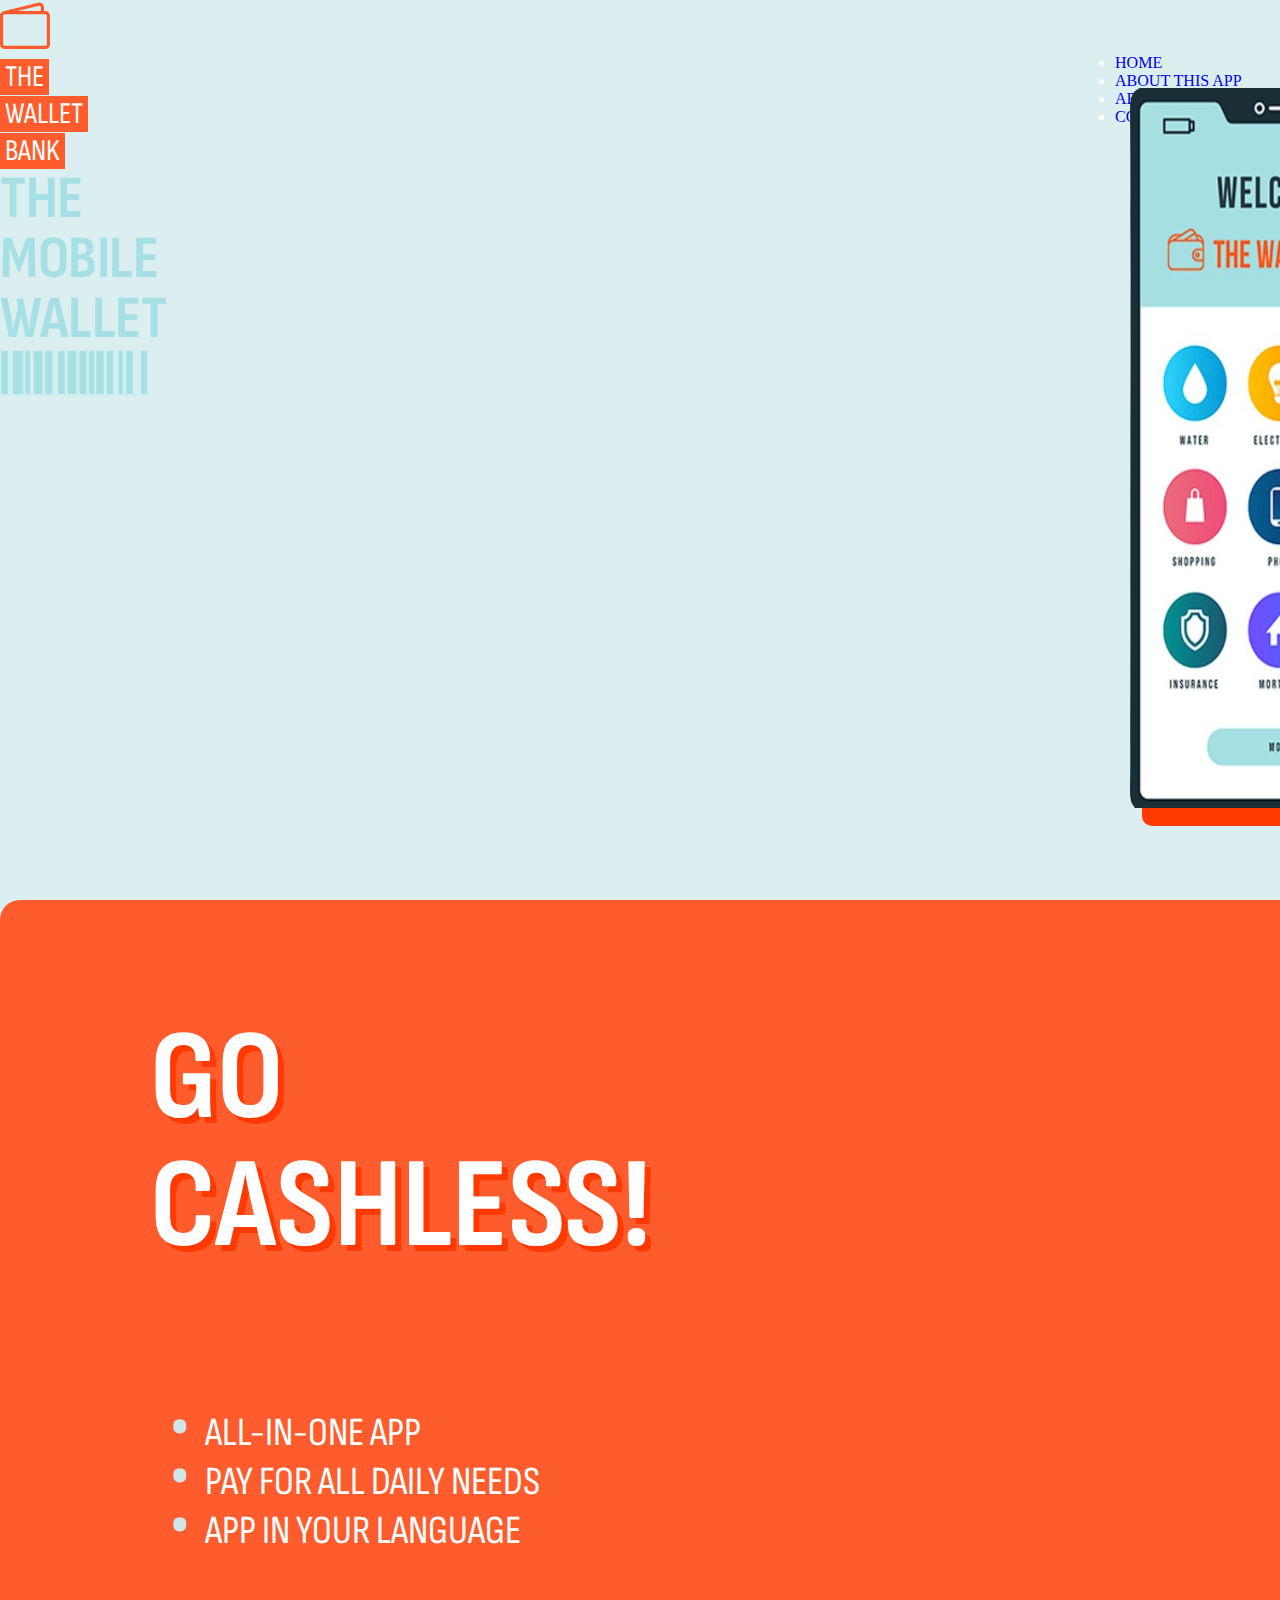
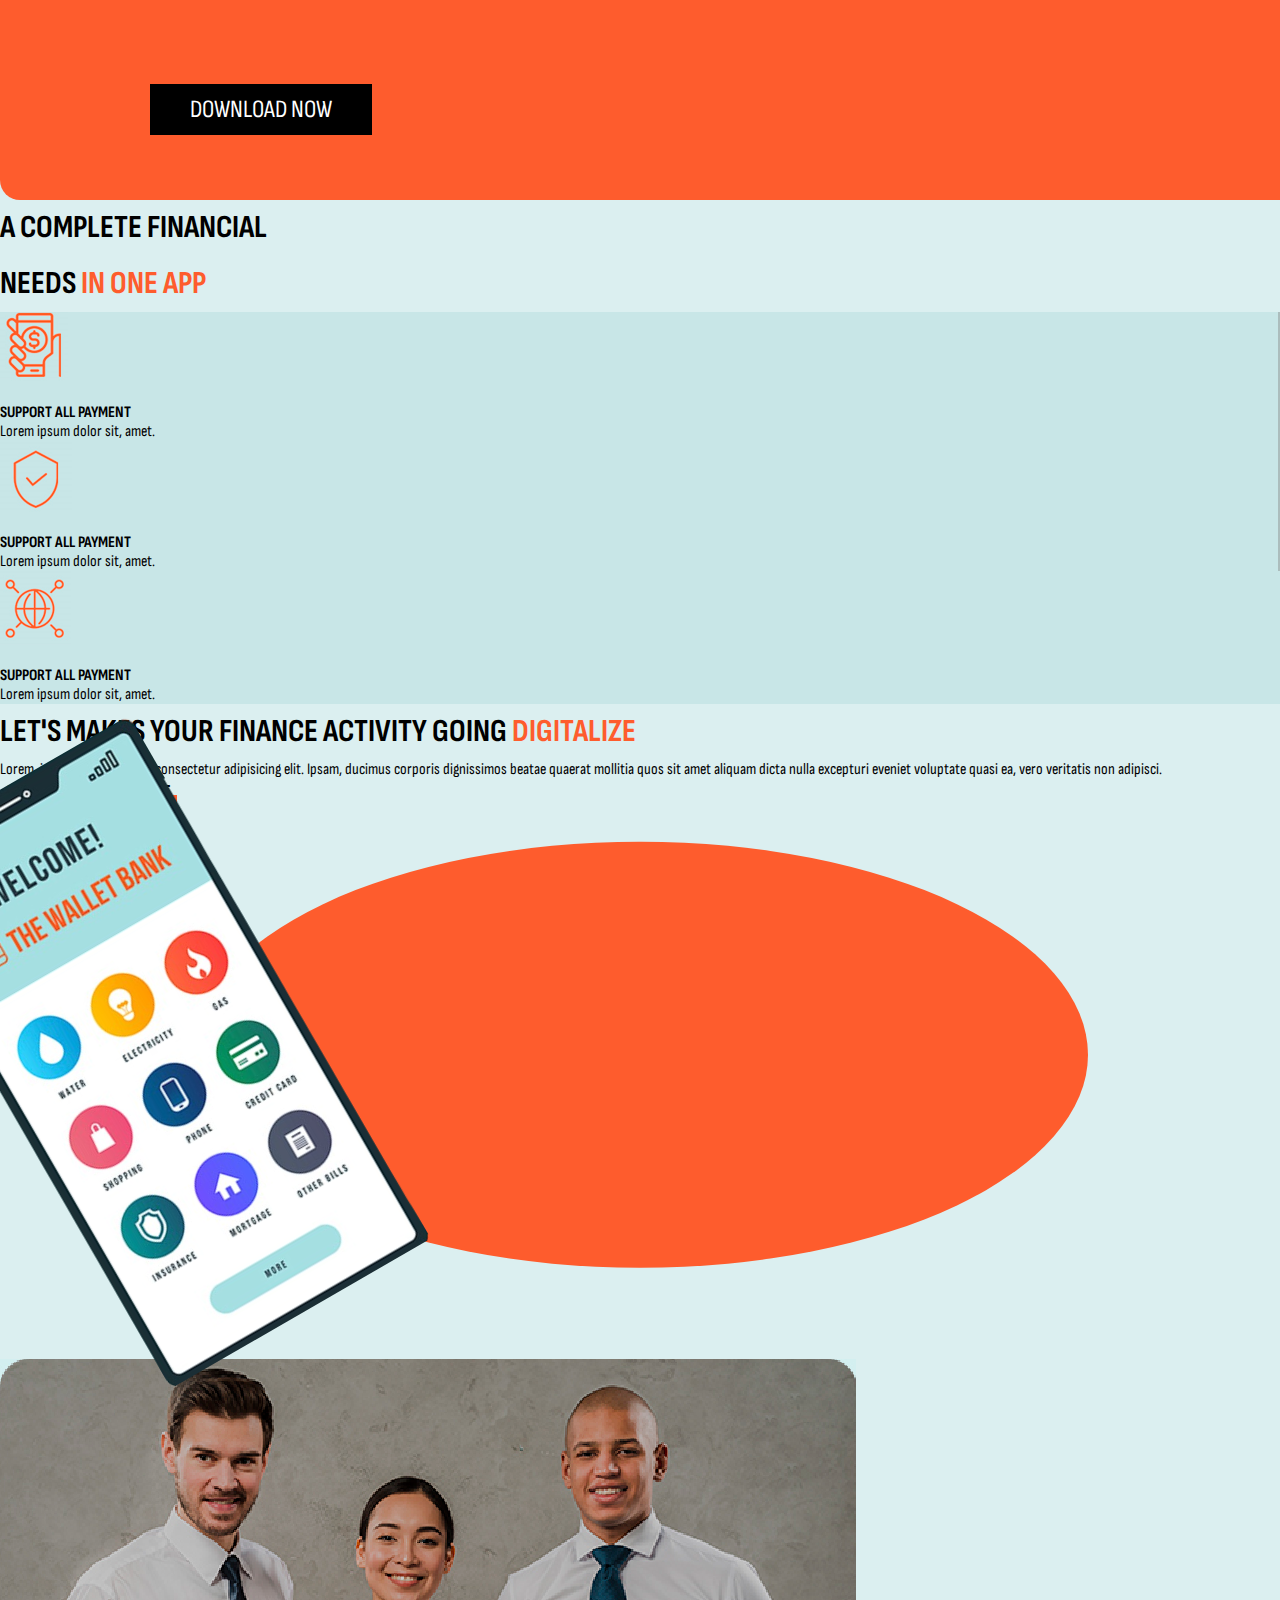
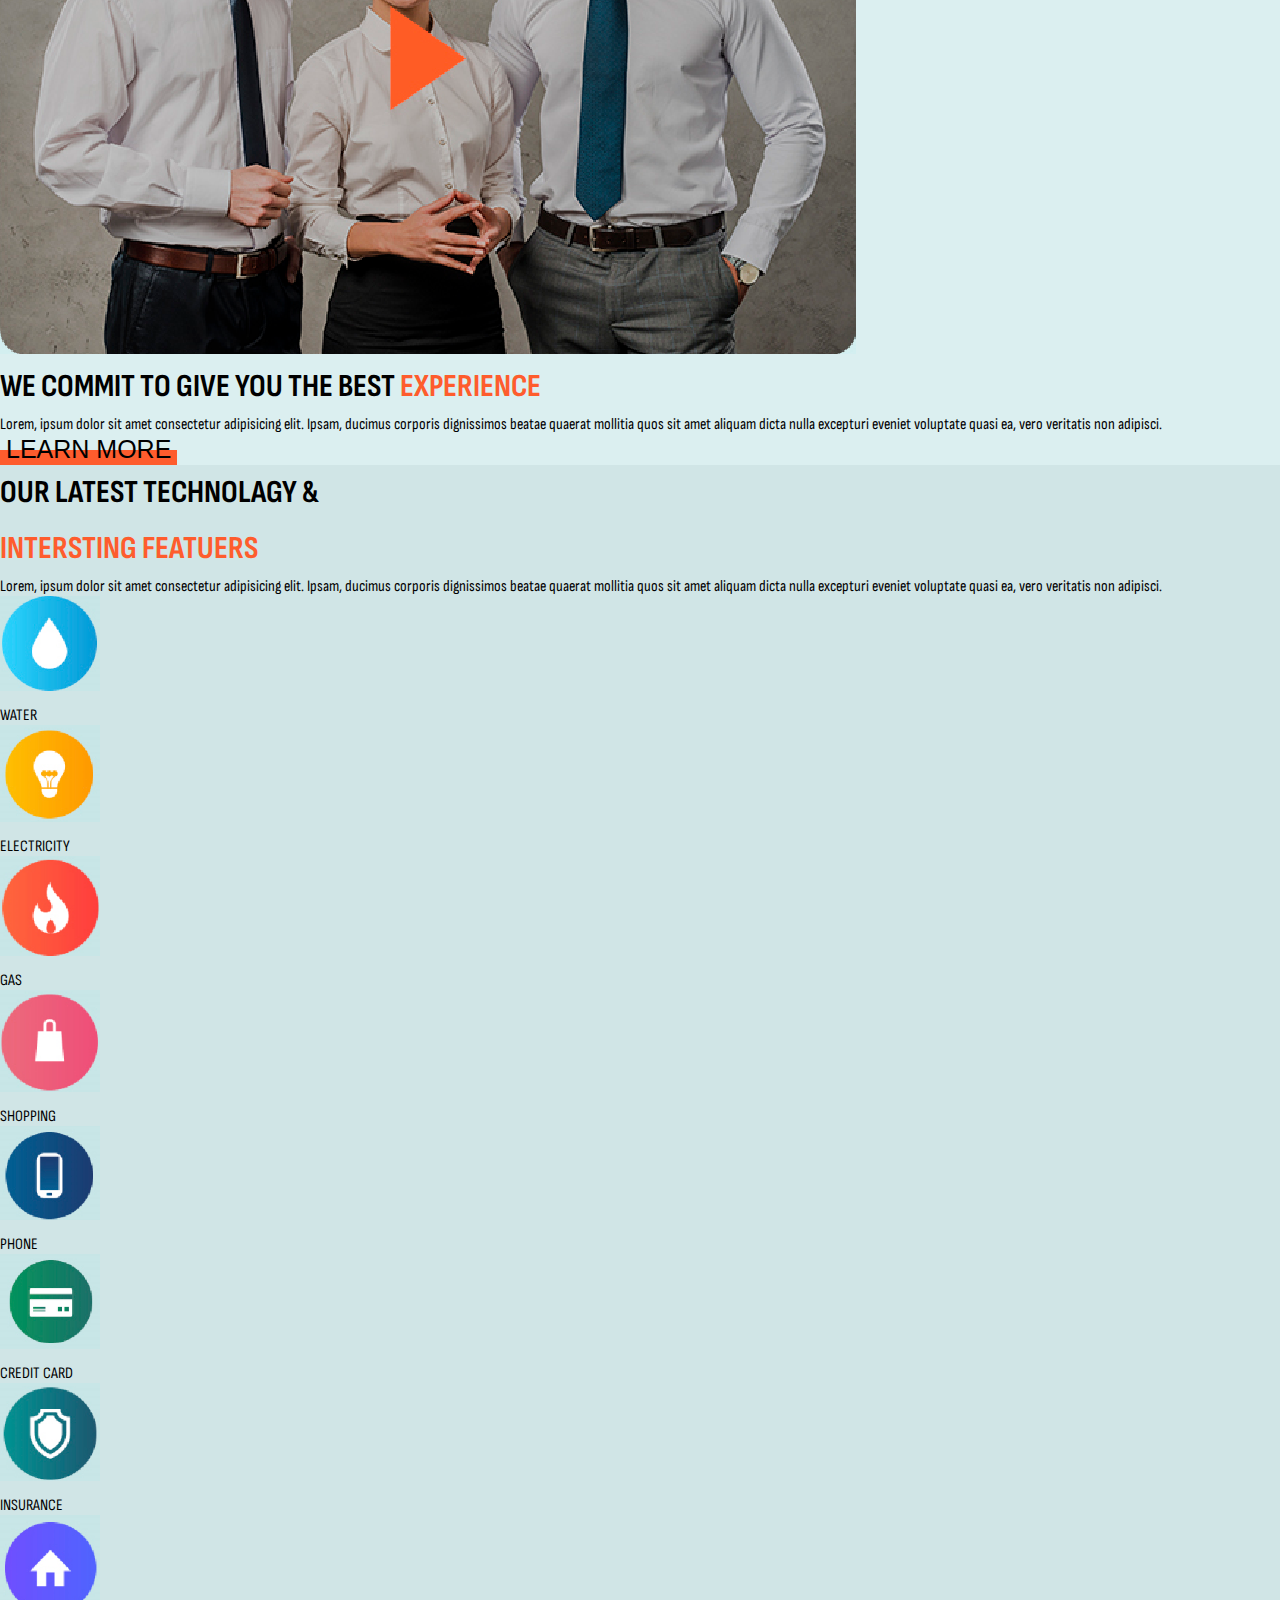
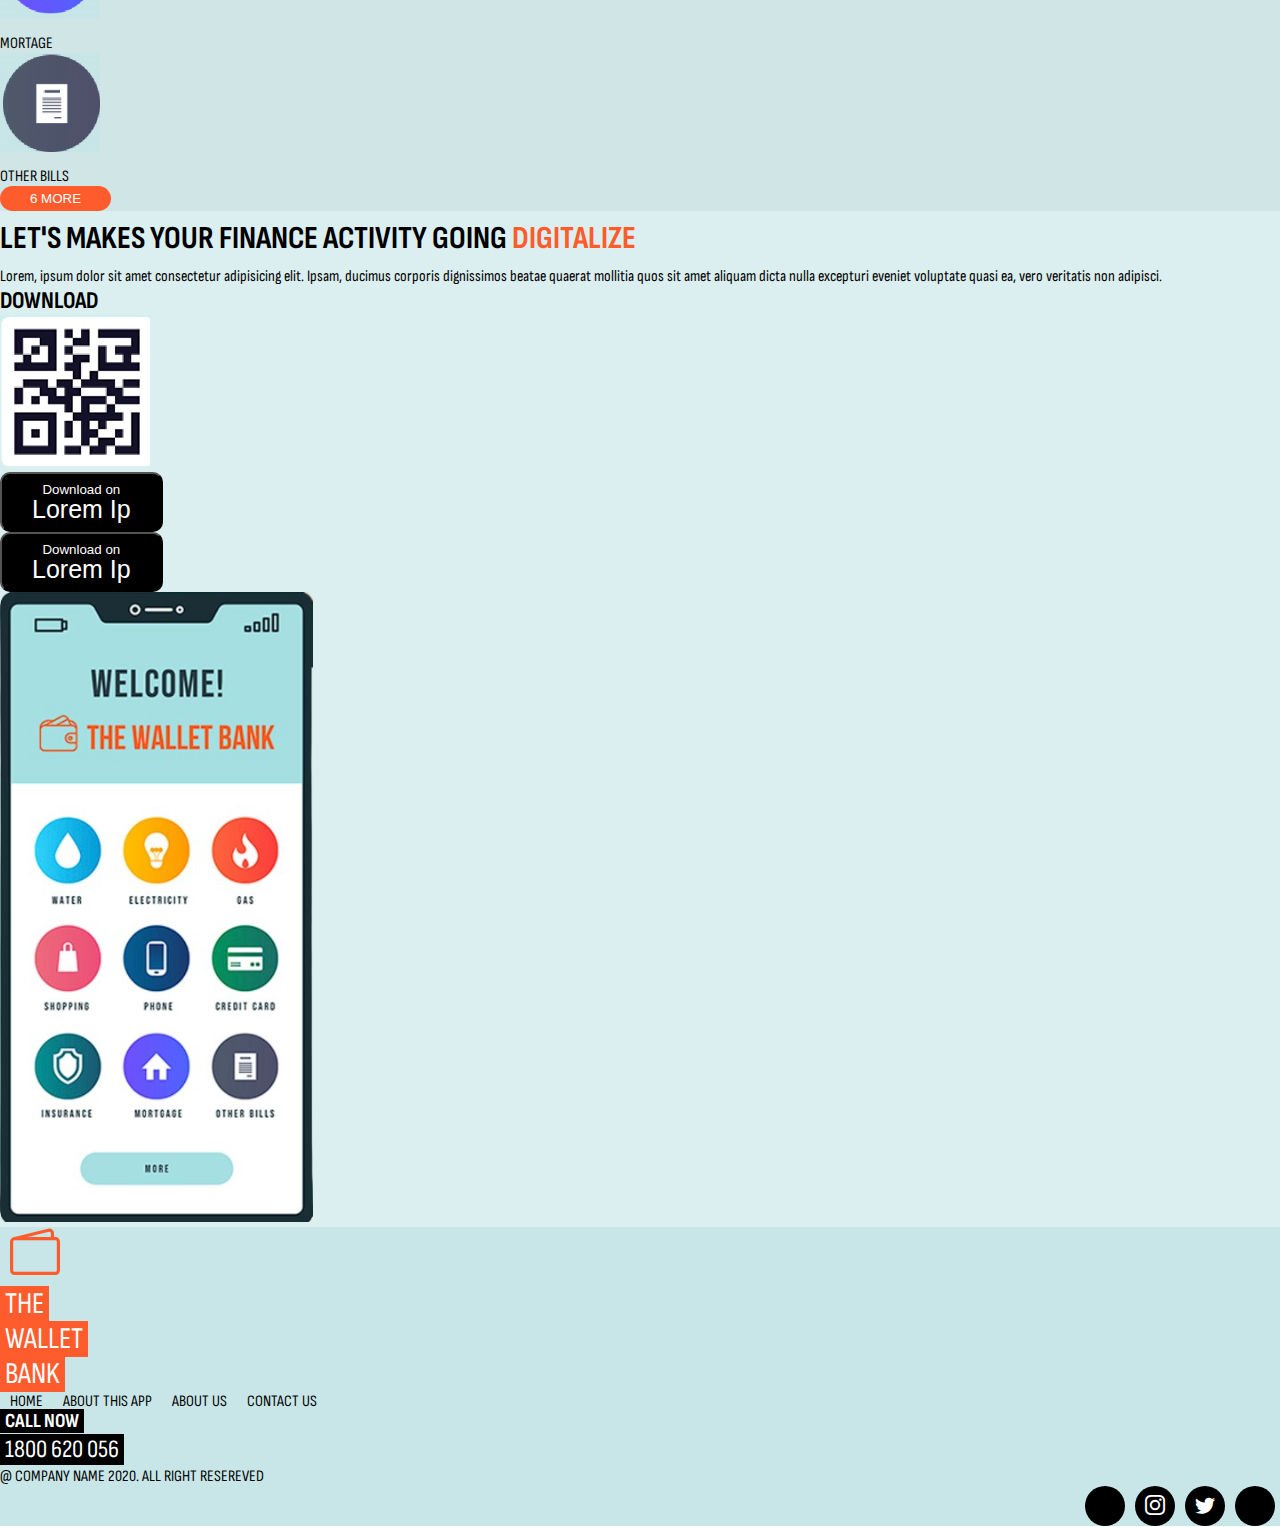
==== Codefest V2/cashless/index.html @ 26c16d8a "Add files via upload" ====
<!DOCTYPE html>
<html lang="en">

<head>
    <meta charset="UTF-8">
    <meta http-equiv="X-UA-Compatible" content="IE=edge">
    <meta name="viewport" content="width=device-width, initial-scale=1.0">

    <title>Cashless</title>

    <!-- Bootstrap CSS -->
    <link href="https://cdn.jsdelivr.net/npm/bootstrap@5.1.3/dist/css/bootstrap.min.css" rel="stylesheet"
        integrity="sha384-1BmE4kWBq78iYhFldvKuhfTAU6auU8tT94WrHftjDbrCEXSU1oBoqyl2QvZ6jIW3" crossorigin="anonymous">

    <!--  Bootstrap-Icons -->
    <link rel="stylesheet" href="https://cdn.jsdelivr.net/npm/bootstrap-icons@1.8.2/font/bootstrap-icons.css">

    <!--  Font Awesome -->
    <link rel="stylesheet" href="https://pro.fontawesome.com/releases/v5.10.0/css/all.css"
        integrity="sha384-AYmEC3Yw5cVb3ZcuHtOA93w35dYTsvhLPVnYs9eStHfGJvOvKxVfELGroGkvsg+p" crossorigin="anonymous" />

    <!--  Custom CSS -->
    <link rel="stylesheet" type="text/css" href="css/style.css">


    <!-- Logo -->
    <link rel="icon" href="assets/img/logo.png" type="image/icon type">

    <!-- JS -->
    <script src="https://ajax.googleapis.com/ajax/libs/jquery/3.6.3/jquery.min.js"></script>
    <script src="js/index.js"></script>


</head>

<body>
    <div class="banner" id="home">
        <header>
            <div class="dropdown">
                <a class="text-light" href="#" role="button" data-bs-toggle="dropdown" aria-expanded="false">
                    <i class="fas fa-bars fs-4"></i>
                </a>
                <ul class="dropdown-menu">
                    <li><a class="dropdown-item" href="#home">HOME</a></li>
                    <li><a class="dropdown-item" href="#aboutThisApp">ABOUT THIS APP</a></li>
                    <li><a class="dropdown-item" href="#aboutUs">ABOUT US</a></li>
                    <li><a class="dropdown-item" href="#contactUs">CONTACT US</a></li>
                </ul>
            </div>

        </header>
        <div class="row">
            <div class="col-md side-left">
                <div class="side-left-inner py-4">
                    <div class="logo row">
                        <div class="col-4 text-end">
                            <i class="bi bi-wallet2 walleticon"></i>
                        </div>
                        <div class="col-8">
                            <p class="walleticon-text">
                                <span>THE</span><br>
                                <span>WALLET</span><br>
                                <span>BANK</span>
                            </p>
                            <div class="py-5">
                                <h1>
                                    THE <br>MOBILE <br>WALLET <br><img src="assets/img/barcode.png" class="barcode">
                                </h1>
                            </div>
                        </div>
                    </div>

                </div>
                <div class="mobileSS-inner">
                    <span><img src="assets/img/CASHLESS.png" class="img-fluid"></span>
                </div>
            </div>

            <div class="col-md-8 side-right">
                <div class="side-right-inner">
                    <h1 class="title">GO<br>CASHLESS!</h1>
                    <ul class="ul-list">
                        <li class="li-item">ALL-IN-ONE APP</li>
                        <li class="li-item">PAY FOR ALL DAILY NEEDS</li>
                        <li class="li-item">APP IN YOUR LANGUAGE</li>
                    </ul>
                    <div><button class="downloadBtn">DOWNLOAD NOW</button></div>
                </div>

            </div>
        </div>
    </div>
    <div class="section-1 py-5" id="aboutThisApp">
        <div class="container ">
            <h1 class="text-center fw-bold title">A COMPLETE FINANCIAL <br>NEEDS <span>IN ONE APP</span></h1>
            <div class="card-row">
                <div class="row mt-5 py-5">
                    <div class="col-md text-center p-5 m-0 card-items">
                        <img src="assets/img/1.png">
                        <h4 class="fw-bold">SUPPORT ALL PAYMENT</h4>
                        <p class="text-secondary">Lorem ipsum dolor sit, amet.</p>
                    </div>
                    <div class="col-md text-center p-5 m-0 card-items">
                        <img src="assets/img/2.png">

                        <h4 class="fw-bold">SUPPORT ALL PAYMENT</h4>
                        <p class="text-secondary">Lorem ipsum dolor sit, amet.</p>
                    </div>
                    <div class="col-md text-center p-5 m-0 card-items">
                        <img src="assets/img/3.png">

                        <h4 class="fw-bold">SUPPORT ALL PAYMENT</h4>
                        <p class="text-secondary">Lorem ipsum dolor sit, amet.</p>
                    </div>
                </div>
            </div>
            <div class="row p-5 align-items-center mobileROw">
                <div class="col-md text-start p-5">
                    <h1 class="title display-4">LET'S MAKES YOUR FINANCE ACTIVITY GOING <span>DIGITALIZE</span></h1>
                    <p class="text-secondary fs-5">
                        Lorem, ipsum dolor sit amet consectetur adipisicing elit. Ipsam, ducimus corporis dignissimos
                        beatae quaerat mollitia quos sit amet aliquam dicta nulla excepturi eveniet voluptate quasi ea,
                        vero veritatis non adipisci.
                    </p>
                    <div><button class="learnmoreBtn">LEARN MORE</button></div>
                </div>
                <div class="col-md text-center">
                    <div class="mobile-img">
                        <span><img src="assets/img/CASHLESS.png" class="img-fluid"></span>
                    </div>
                </div>

            </div>
            <div class="row py-5 align-items-center mobileROw">
                <div class="col-md pe-5">
                    <img src="assets/img/4.png" class="img-fluid">
                </div>
                <div class="col-md text-start p-5">
                    <h1 class="title display-4">WE COMMIT TO GIVE YOU THE BEST <span>EXPERIENCE</span></h1>
                    <p class="text-secondary fs-5">
                        Lorem, ipsum dolor sit amet consectetur adipisicing elit. Ipsam, ducimus corporis dignissimos
                        beatae quaerat mollitia quos sit amet aliquam dicta nulla excepturi eveniet voluptate quasi ea,
                        vero veritatis non adipisci.
                    </p>
                    <div><button class="learnmoreBtn">LEARN MORE</button></div>
                </div>

            </div>
        </div>
    </div>
    <div class="section-2" id="aboutUs">
        <div class="container py-5 ">
            <h1 class="title text-center fw-bold">OUR LATEST TECHNOLAGY & <br><span>INTERSTING FEATUERS</span></h1>
            <p class="text-secondary text-center fs-5 w-75 mx-auto">
                Lorem, ipsum dolor sit amet consectetur adipisicing elit. Ipsam, ducimus corporis dignissimos
                beatae quaerat mollitia quos sit amet aliquam dicta nulla excepturi eveniet voluptate quasi ea,
                vero veritatis non adipisci.
            </p>

            <div class="row feature px-5 pt-5 pb-3">
                <div class="col-lg text-center col-md-6 col-sm-6">
                    <img src="assets/img/feature/1.png">
                    <p>WATER</p>
                </div>
                <div class="col-lg text-center col-md-6 col-sm-6 ">
                    <img src="assets/img/feature/2.png">
                    <p>ELECTRICITY</p>
                </div>
                <div class="col-lg text-center col-md-6 col-sm-6">
                    <img src="assets/img/feature/3.png">
                    <p>GAS</p>
                </div>
                <div class="col-lg text-center col-md-6 col-sm-6">
                    <img src="assets/img/feature/4.png">
                    <p>SHOPPING</p>
                </div>
                <div class="col-lg text-center col-md-6 col-sm-6">
                    <img src="assets/img/feature/5.png">
                    <p>PHONE</p>
                </div>
            </div>
            <div class="row feature px-5 pb-5">
                <div class="col-lg text-center col-md-6 col-sm-6">
                    <img src="assets/img/feature/6.png">
                    <p>CREDIT CARD</p>
                </div>
                <div class="col-lg text-center col-md-6 col-sm-6">
                    <img src="assets/img/feature/7.png">
                    <p>INSURANCE</p>
                </div>
                <div class="col-lg text-center col-md-6 col-sm-6">
                    <img src="assets/img/feature/8.png">
                    <p>MORTAGE</p>
                </div>
                <div class="col-lg text-center col-md-6 col-sm-6">
                    <img src="assets/img/feature/9.png">
                    <p>OTHER BILLS</p>
                </div>
            </div>
            <div class="text-center"><button class="more6">6 MORE</button></div>
        </div>
    </div>
    <div class="section-3" id="contactUs">
        <div class="container py-5">
            <div class="row p-5 align-items-center mobileROw">
                <div class="col-md text-start p-5">
                    <h1 class="title display-4">LET'S MAKES YOUR FINANCE ACTIVITY GOING <span>DIGITALIZE</span></h1>
                    <p class="text-secondary fs-5 my-3">
                        Lorem, ipsum dolor sit amet consectetur adipisicing elit. Ipsam, ducimus corporis dignissimos
                        beatae quaerat mollitia quos sit amet aliquam dicta nulla excepturi eveniet voluptate quasi ea,
                        vero veritatis non adipisci.
                    </p>
                    <div>
                        <h2 class="fw-bold">DOWNLOAD</h2>
                        <div class="row align-items-center">
                            <div class="col-md-auto m-0 p-0">
                                <img src="assets/img/qr.png" class="img-fluid" width="150px">

                            </div>
                            <div class="col-md">
                                <div>
                                    <button>
                                        <div><i class="fas fa-play"></i></div>
                                        <div>
                                            Download on
                                            <p>Lorem Ip</p>
                                        </div>
                                    </button>
                                </div>
                                <div class="mt-2">
                                    <button>
                                        <div><i class="fas fa-play"></i></div>
                                        <div>
                                            Download on
                                            <p>Lorem Ip</p>
                                        </div>
                                    </button>
                                </div>
                            </div>
                        </div>
                    </div>
                </div>
                <div class="col-md text-center">

                    <div class="mobile-img2">
                        <span><img src="assets/img/CASHLESS.png" class="img-fluid"></span>
                    </div>
                </div>

            </div>
            <footer>
                <div class="p-5">
                    <div class="row justify-content-between footer">
                        <div class="col-md">
                            <div class="logo row mb-5">
                                <div class="col-auto text-end">
                                    <i class="bi bi-wallet2 walleticon"></i>
                                </div>
                                <div class="col-auto">
                                    <p class="walleticon-text">
                                        <span>THE</span><br>
                                        <span>WALLET</span><br>
                                        <span>BANK</span>
                                    </p>
                                </div>
                            </div>
                        </div>
                        <div class="col-md-auto menu">
                            <ul>
                                <li><a href="#home">HOME</a></li>
                                <li><a href="#aboutThisApp">ABOUT THIS APP</a></li>
                                <li><a href="#aboutUs">ABOUT US</a></li>
                                <li><a href="#contactUs">CONTACT US</a></li>
                            </ul>
                        </div>
                    </div>
                    <div class="row align-items-center justify-content-between mt-4 g-4 footer">
                        <div class="col-md">
                            <div class="callnow">
                                <a href="tel: 1800 620 056">
                                    <span>CALL NOW</span><br>
                                    <span>1800 620 056</span>
                                </a>
                            </div>
                        </div>
                        <div class="col-md text-center">
                            <p>@ COMPANY NAME 2020. ALL RIGHT RESEREVED</p>
                        </div>
                        <div class="col-md icon">
                            <span><i class="fab fa-facebook-f"></i></span>
                            <span><i class="bi bi-instagram"></i></span>
                            <span><i class="bi bi-twitter"></i></span>
                            <span><i class="fab fa-whatsapp"></i></span>
                        </div>
                    </div>

                </div>

            </footer>
        </div>
    </div>



    <script src="https://cdn.jsdelivr.net/npm/bootstrap@5.1.3/dist/js/bootstrap.bundle.min.js"
        integrity="sha384-ka7Sk0Gln4gmtz2MlQnikT1wXgYsOg+OMhuP+IlRH9sENBO0LRn5q+8nbTov4+1p"
        crossorigin="anonymous"></script>
</body>

</html>
---- Codefest V2/cashless/css/style.css ----
@import url('https://fonts.googleapis.com/css2?family=Sofia+Sans+Condensed:wght@700&display=swap');

:root {
    --orange: #FE5C2D;
    --orange-dark: #FF3900;
    --grey-light: #DBEFF0;
    --grey-dark: #D0E5E6;
    --grey-darken: #c8e6e7;
    --grey-text: #a7e0e4;
}

a {
    text-decoration: none;
}

h1,
h2,
h3,
h4,
h5,
h6,
p,
span,
a,
img,
div,
i,
input,
textarea,
body,
header,
nav,
ul,
li,
nav,
header,
.row,
.img-fluid {
    margin: 0;
    padding: 0;
}

h1.title {
    line-height: 3.5rem;
}

h1.title span {
    color: var(--orange);
}



/* SECTION 1 -------------------------------------------------------------------------------- */

.banner {
    background-color: var(--grey-light);
    min-height: 100vh;
    position: relative;
    overflow-x: auto;
}
header{
    position: absolute;
    top: 3%;
    right: 3%;
    color: white;
}
.side-left {
    position: relative;
    min-height: 100vh;
    color: var(--grey-text);
}

.side-left-inner {
    width: calc(100% - 150px);

}

.side-left-inner i {
    font-size: 150px;
    color: var(--grey-text);
}

.side-left-inner h1 {
    font-size: 60px;
    line-height: 60px;
    letter-spacing: -0.4px !important;
    font-family: 'Sofia Sans Condensed', sans-serif;
}

.walleticon {
    font-size: 50px !important;
    color: var(--orange) !important;
}

.walleticon-text {
    line-height: 35px;
    font-size: 30px;
}

.walleticon-text span {
    color: white;
    padding: 0px 5px;

    background-color: var(--orange);
    font-family: 'Sofia Sans Condensed', sans-serif;
}

.barcode {
    width: 150px;
}

.mobileSS-inner {
    position: absolute;
    top: 0;
    right: -150px;
    height: 100%;
    width: 300px;
    display: flex;
    align-items: center;
}

.mobileSS-inner span {
    position: relative;
    z-index: 2;
}

.mobileSS-inner img {
    max-width: 300px;
    height: 80vh;
}

.mobileSS-inner span::after {
    content: " ";
    z-index: -1;
    border-radius: 10px;
    position: absolute;
    top: 2%;
    left: 4%;
    width: 100%;
    height: 100%;
    background-color: var(--orange-dark);
}

.side-right {
    min-height: 100vh;
    background-color: var(--orange);
    border-top-left-radius: 20px;
    border-bottom-left-radius: 20px;
    display: flex;
    align-items: center;
}

.side-right-inner {
    margin-left: auto;
    width: calc(100% - 150px);
    height: 80vh;
    padding-top: 50px;
    padding-left: 50px;

    display: flex;
    flex-direction: column;
    justify-content: space-between;
}

.side-right-inner .title {
    font-weight: bold;
    font-size: 8rem;
    line-height: 8rem;
    font-family: 'Sofia Sans Condensed', sans-serif;
    color: white;
    text-shadow: 6px 6px var(--orange-dark);

}

ul.ul-list {
    list-style: none;
    margin: 0;
    padding-left: 20px;
}

ul.ul-list li {
    font-size: 40px;
    line-height: 40px;
    color: white;
    font-family: 'Sofia Sans Condensed', sans-serif;
    position: relative;
}

/* ul.ul-list li::before {
    content: " ";
    border-radius: 10px;
    position: absolute;
    top: calc(50% - 6px);
    left: -20px;
    width: 12px;
    height: 12px;
    background-color: var(--grey-dark);
} */
ul.ul-list li::before {

    content: "\2022";
    font-weight: bold;
    display: inline-block;
    width: 0.5em;
    font-size: 70px;
    color: var(--grey-dark);

}

.side-right-inner button.downloadBtn {
    font-family: 'Sofia Sans Condensed', sans-serif;
    font-size: 25px;
    background-color: black;
    color: white;
    padding: 10px 40px;
    border: none;
}


/* SECTION - 1 ----------------------------------------------------------------------------------------- */


.section-1 {
    background-color: var(--grey-light);
    font-family: 'Sofia Sans Condensed', sans-serif;
    overflow: hidden;
}


.section-1 .card-row {
    background-color: var(--grey-darken);

}

.section-1 .card-row img {
    margin-bottom: 15px;
}

.section-1 .card-row .card-items:not(:last-child) {
    border-right: 2px solid rgba(128, 128, 128, 0.4);
    margin: 0;
    padding: 0;
}

.mobile-img {
    position: relative;
    z-index: 2;
    margin-top: -60px;
}

.mobile-img::after {
    content: "";
    position: absolute;
    top: 50%;
    left: 50%;
    transform: translate(-50%, -50%);
    height: 70%;
    width: 70%;
    background-color: var(--orange);
    border-radius: 50%;
    z-index: -1;
}

.mobile-img img {
    transform: rotate(-30deg);
    max-height: 80vh;
    max-width: 300px;
}

.learnmoreBtn {
    border: 0;
    position: relative;
    z-index: 2;
    background-color: transparent;
    font-size: 25px;
}

.learnmoreBtn::after {
    content: "";
    position: absolute;
    bottom: 0;
    left: 0;
    height: 50%;
    width: 100%;
    background-color: var(--orange);
    z-index: -1;
}



/* section-2 ----------------------------------------------------------------------------------------- */

.section-2 {
    background-color: var(--grey-dark);
    font-family: 'Sofia Sans Condensed', sans-serif;

}

.feature p {
    margin-top: 10px;
}

.feature img {
    width: 100px;
}

.more6 {
    border: none;
    background-color: var(--orange);
    color: white;
    padding: 5px 30px;
    border-radius: 20px;
}

/* section-3----------------------------------------------------------------------------------------- */

.section-3 {
    background-color: var(--grey-light);
    font-family: 'Sofia Sans Condensed', sans-serif;

}

.section-3 .mobile-img2 img {
    height: 70vh;
}

.section-3 i {
    color: white;
    font-size: 40px;
    padding: 10px;
}

.section-3 button {
    background-color: black;
    color: white;
    display: flex;
    padding: 10px 30px;
    padding-left: 10px;
    height: 60px;
    align-items: center;
    border-radius: 10px;
}

.section-3 button p {
    font-size: 25px;
    line-height: 25px;
}


footer{
    background-color: var(--grey-darken);
    font-family: 'Sofia Sans Condensed', sans-serif;

}


footer .callnow span {
    line-height: 35px;
    font-size: 25px;
    color: white;
    padding: 0px 5px;
    background-color: black;
}

footer .callnow span:first-child{
    font-size: 20px;
    line-height: 20px;
    font-weight: bold;
}
footer .icon{
    display: flex;
    flex-direction: row!important;
    justify-content: flex-end;
}
footer .icon span {
    margin: 0 5px;
    display: flex;
    align-items: center;
    justify-content: center ;
    width: 40px;
    height: 40px;
    border-radius: 50%;
    background-color: black;

}
footer .icon i{
    font-size: 20px!important;
    line-height: 20px!important ;
}

footer .menu ul{
    padding-left: 0;
    list-style: none;
    display:flex;
}
footer .menu ul li a{
    margin: 0 10px;
    color: black!important;
}

@media screen and (max-width: 768px) {
    header{
        color: var(--orange);
    }
    .side-left {
        overflow: hidden;
    }

    .mobileSS-inner {
        right: 4%;
    }

    .side-left-inner h1 {
        font-size: 50px;
        line-height: 50px;
    }

    .side-right-inner {
        width: 100%;
    }

    .section-1 .card-row .card-items:not(:last-child) {
        border: none;
        border-bottom: 2px solid rgba(128, 128, 128, 0.4);
    }

    .mobile-img {
        margin-top: 50px;
    }
    footer .footer{
        justify-content: center!important;
    }
    footer .icon{
        justify-content: center;
    }
}

@media screen and (max-width: 600px) {
    .mobileSS-inner {
        right: -200px;

    }

    .side-right {
        width: 100%;
    }

    .side-right-inner .title {
        font-size: 4.5rem;
        line-height: 4.5rem;
    }

    ul.ul-list li {
        font-size: 35px;
        line-height: 35px;
    }
}
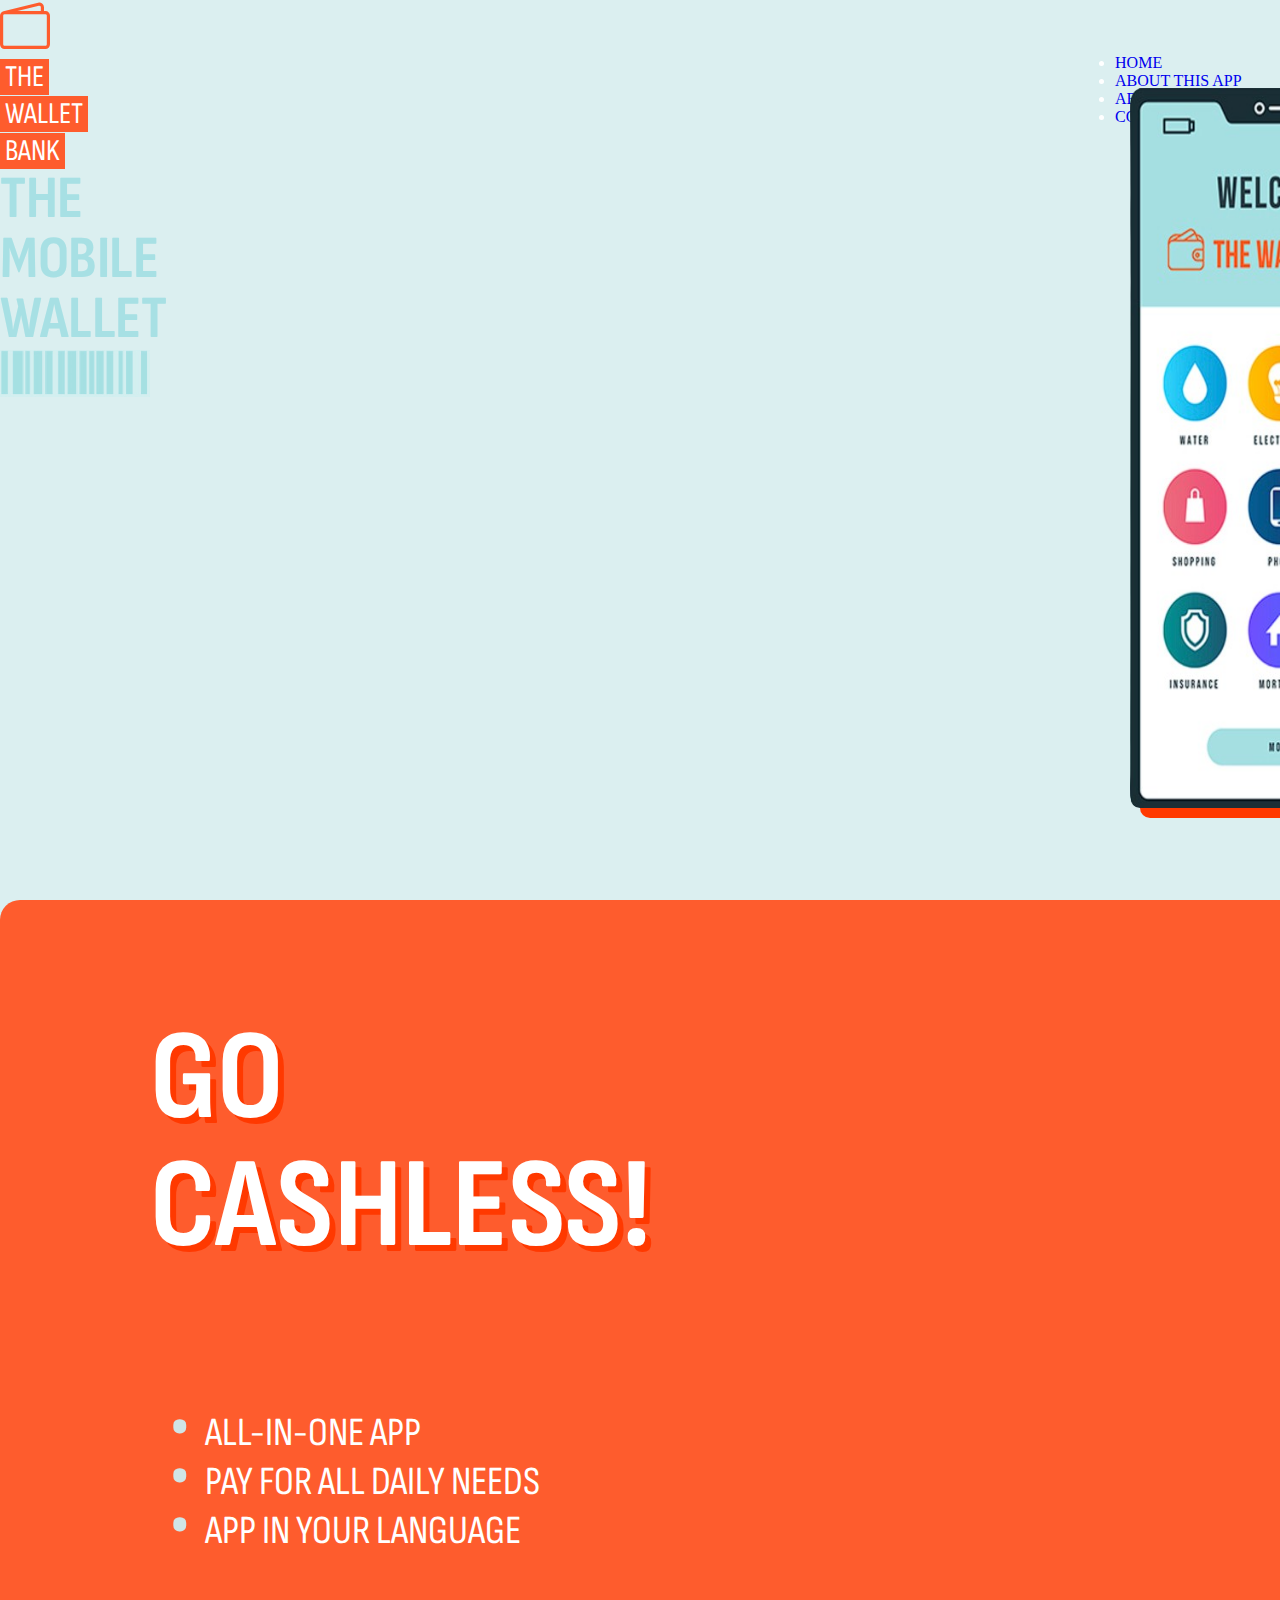
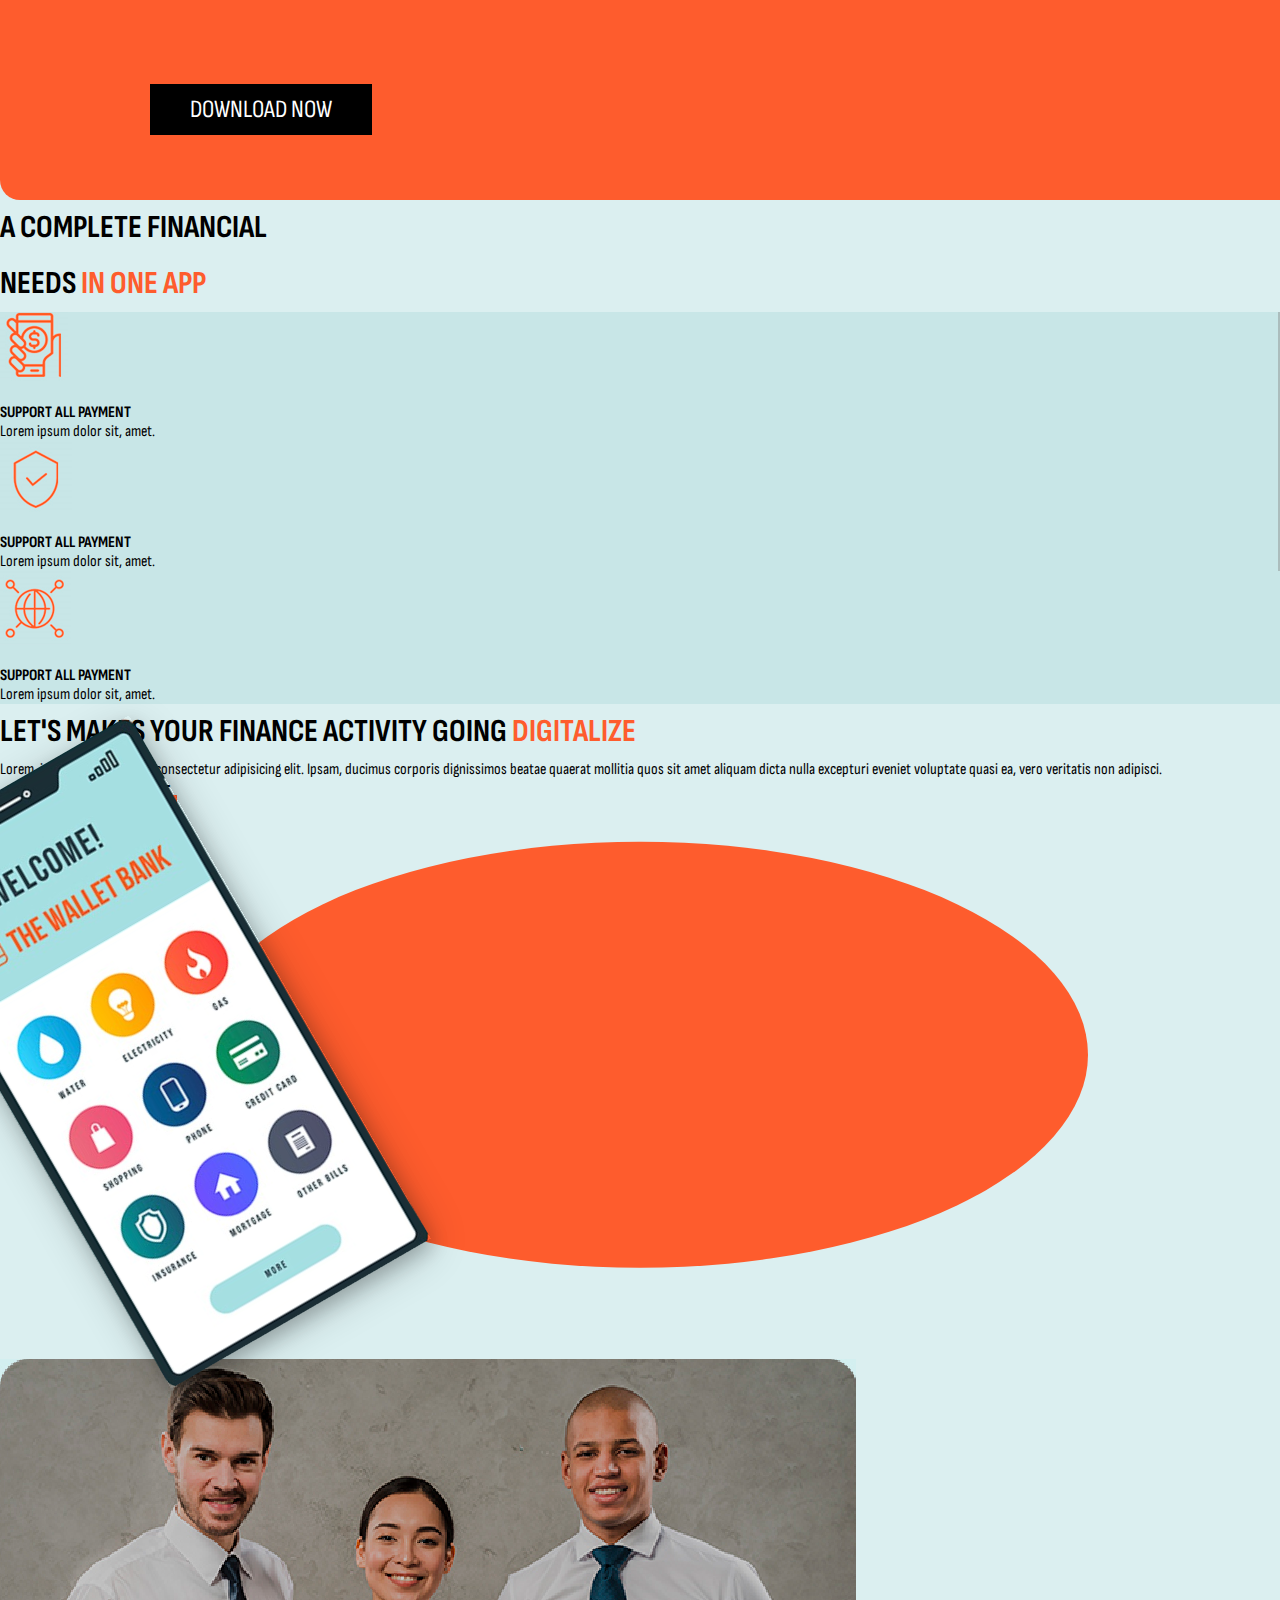
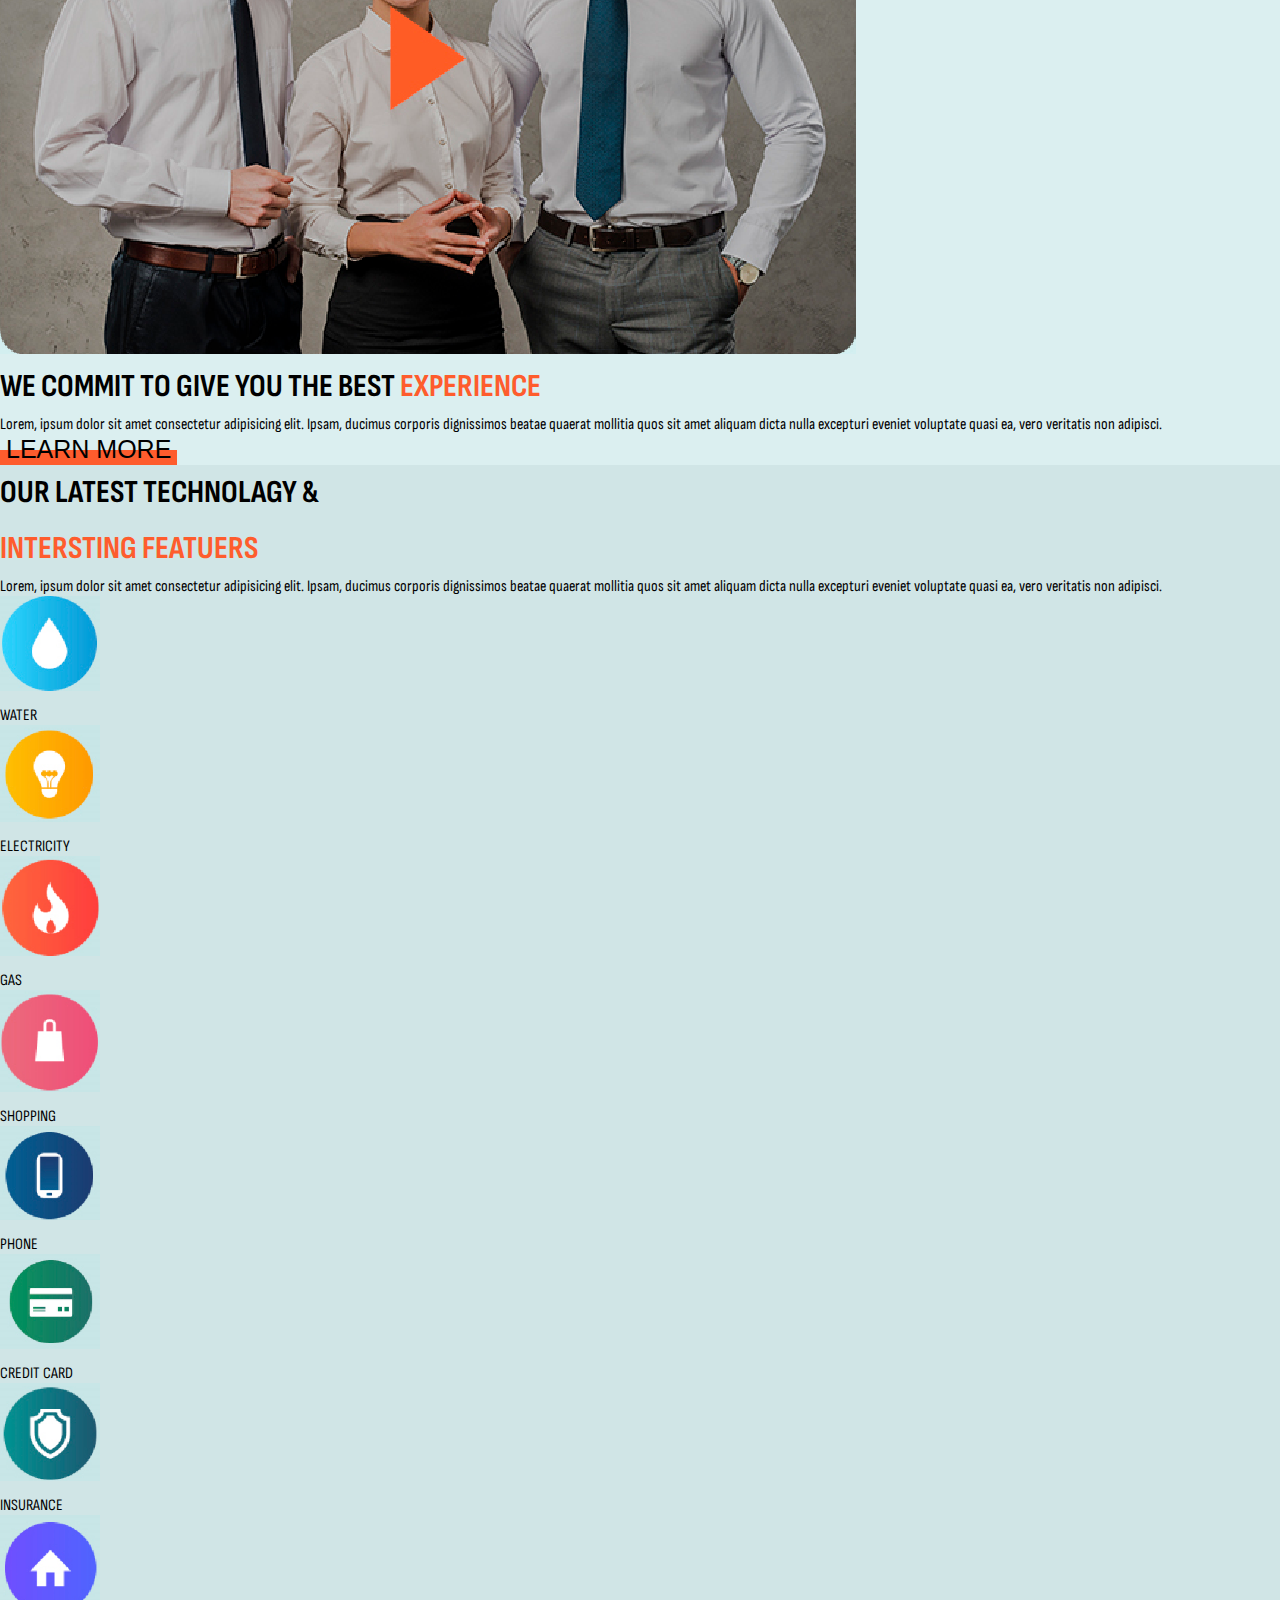
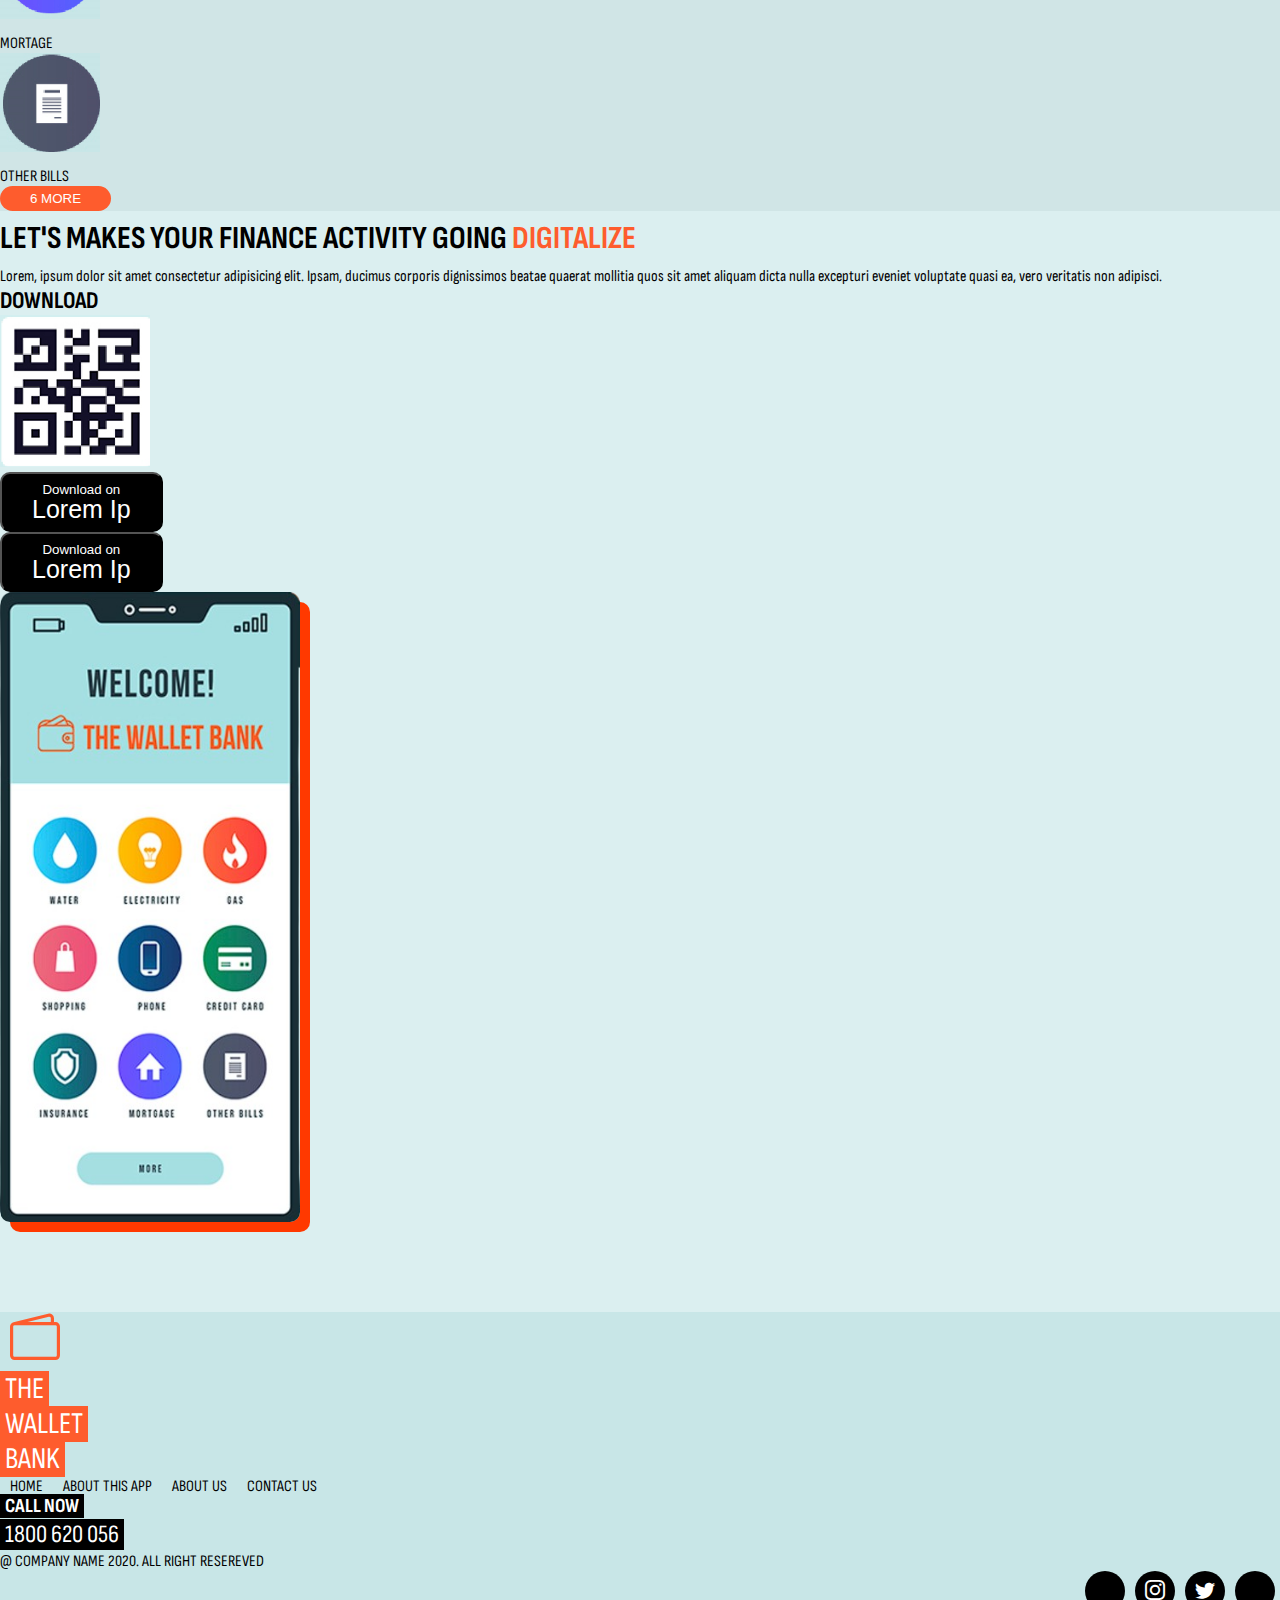
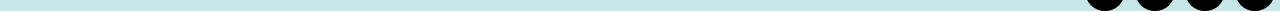
==== commit 82a3bcad: "Add files via upload" ====
--- a/Codefest V2/cashless/index.html
+++ b/Codefest V2/cashless/index.html
@@ -71,7 +71,7 @@
                     </div>
 
                 </div>
-                <div class="mobileSS-inner">
+                <div class="mobileshadowOrange mobileSS-inner">
                     <span><img src="assets/img/CASHLESS.png" class="img-fluid"></span>
                 </div>
             </div>
@@ -241,8 +241,7 @@
                     </div>
                 </div>
                 <div class="col-md text-center">
-
-                    <div class="mobile-img2">
+                    <div class=" mobile-img2 mobileshadowOrange">
                         <span><img src="assets/img/CASHLESS.png" class="img-fluid"></span>
                     </div>
                 </div>
--- a/Codefest V2/cashless/css/style.css
+++ b/Codefest V2/cashless/css/style.css
@@ -119,9 +119,9 @@
     align-items: center;
 }
 
-.mobileSS-inner span {
-    position: relative;
-    z-index: 2;
+.mobileshadowOrange img {
+    border-radius: 10px!important;
+    box-shadow: 10px 10px var(--orange-dark)!important;
 }
 
 .mobileSS-inner img {
@@ -129,17 +129,6 @@
     height: 80vh;
 }
 
-.mobileSS-inner span::after {
-    content: " ";
-    z-index: -1;
-    border-radius: 10px;
-    position: absolute;
-    top: 2%;
-    left: 4%;
-    width: 100%;
-    height: 100%;
-    background-color: var(--orange-dark);
-}
 
 .side-right {
     min-height: 100vh;
@@ -265,6 +254,7 @@
     transform: rotate(-30deg);
     max-height: 80vh;
     max-width: 300px;
+    box-shadow: 0 8px 18px 0 rgba(0, 0, 0, 0.2), 0 8px 40px 0 rgba(0, 0, 0, 0.19);
 }
 
 .learnmoreBtn {
@@ -319,11 +309,14 @@
     font-family: 'Sofia Sans Condensed', sans-serif;
 
 }
-
-.section-3 .mobile-img2 img {
+.section-3 .mobile-img2 img{
     height: 70vh;
-}
-
+    max-width: 300px;
+}
+.section-3 .mobile-img2 {
+    height: 80vh;
+    display: block;
+}
 .section-3 i {
     color: white;
     font-size: 40px;
